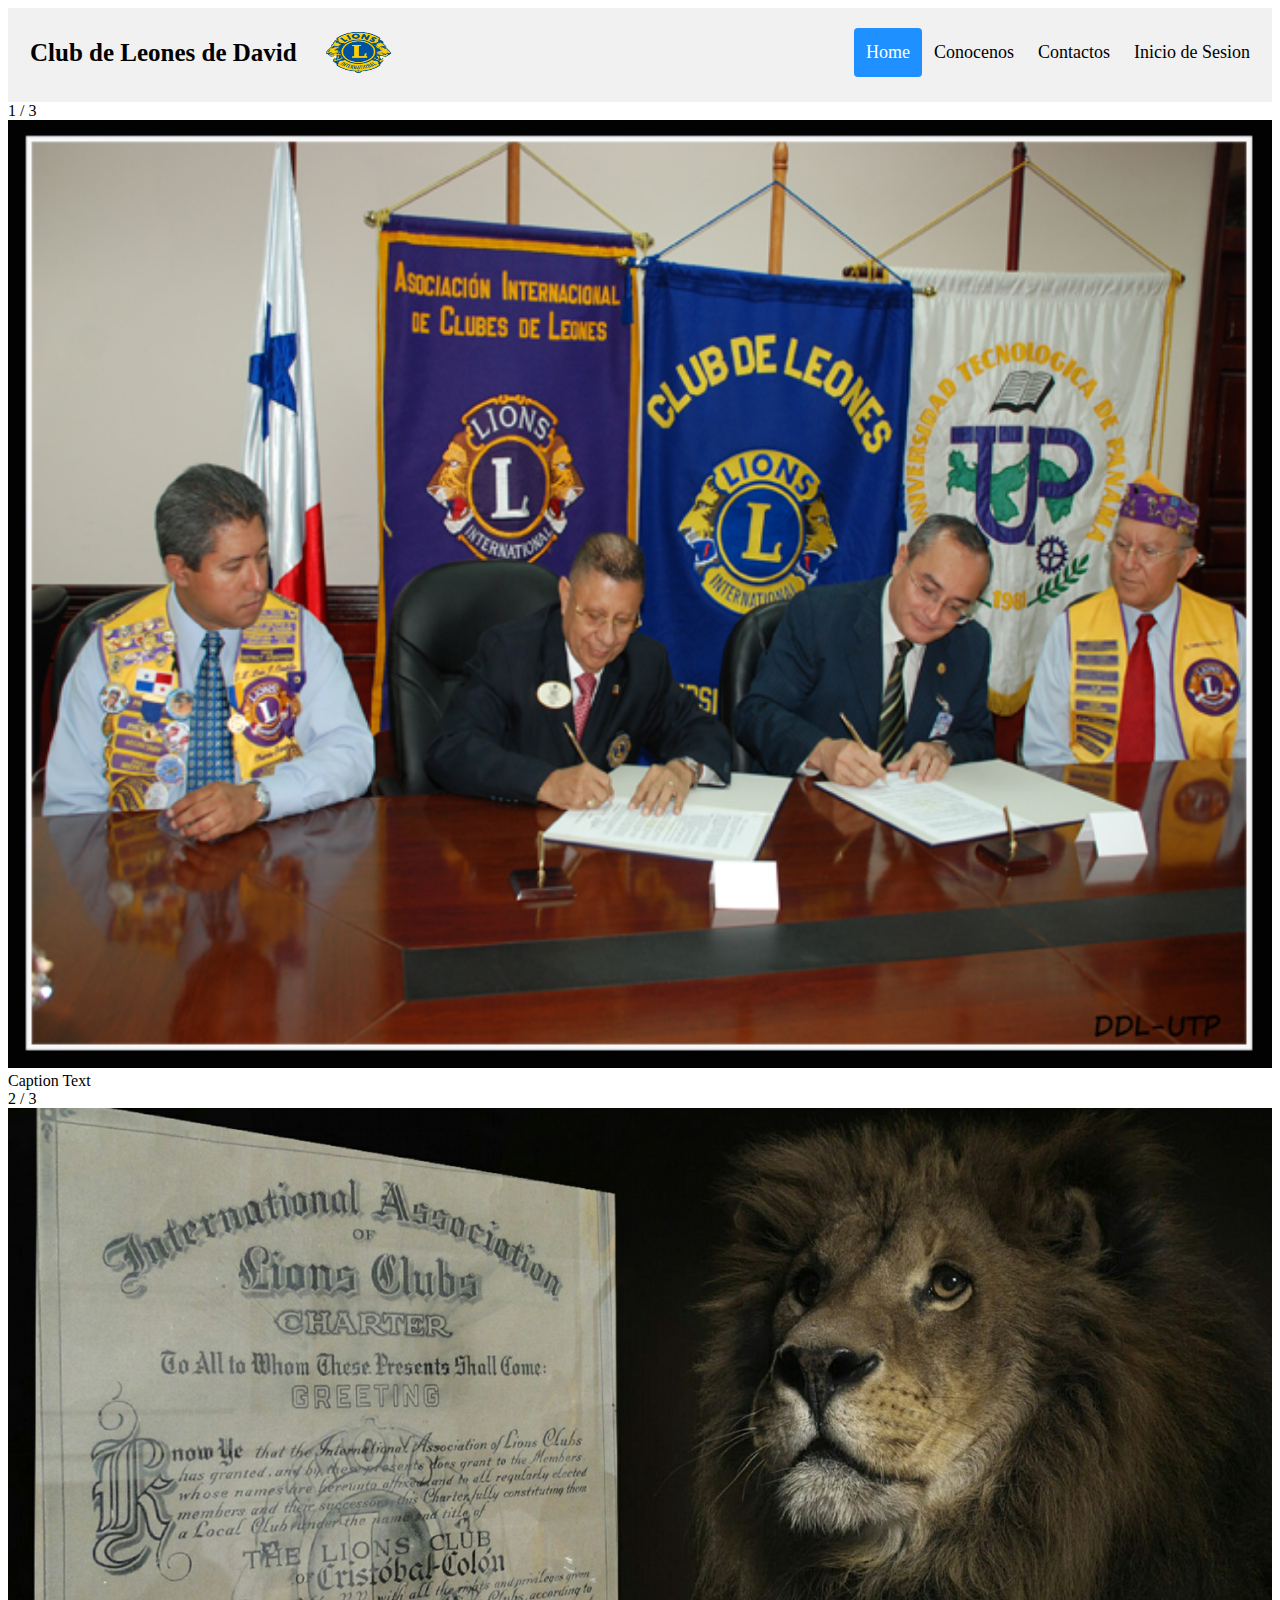
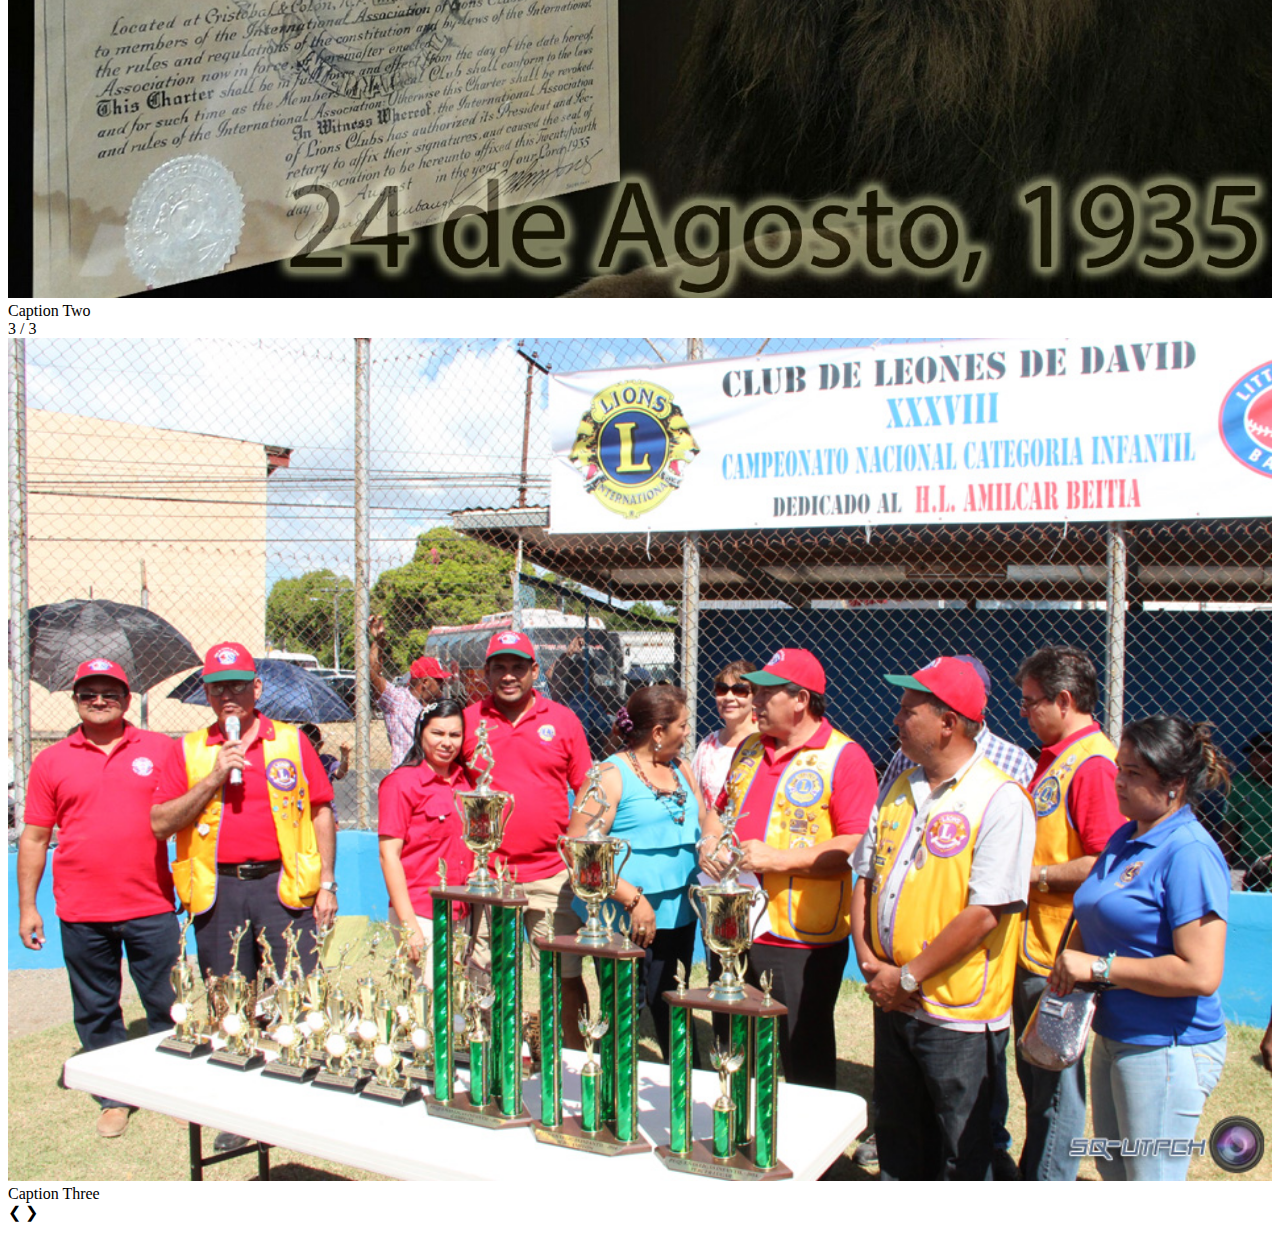
==== home.html @ 42540f72 "Actualizacion" ====
<!DOCTYPE html>
<html lang="es">
<head>
    <meta charset="UTF-8">
    <meta name="viewport" content="width=device-width, initial-scale=1.0">
    <meta http-equiv="X-UA-Compatible" content="ie=edge">
    <link rel="stylesheet" href="css/header.css" type="text/css" media="all">
    <link rel="shortcut icon" type="image/x-icon" href="imagenes/favicon.ico" />
    <title>HOME</title>

    <div href="css/header.css" class="header">
        <img float;left width="100" height="50" src= "imagenes/logo.png" alt="Club de Leones - David">
        <a href="" class="logo">Club de Leones de David</a>
        <div class="header-right">
          <a class="active" href="home.html">Home</a>
          <a href="#about">Conocenos</a>
          <a href="#about">Contactos</a>
          <a href="login/login.html">Inicio de Sesion</a>
        </div>
    </div>

        <!-- Slideshow container -->
    <div href="slideshow.js" href="css/slideshow.css" class="slideshow-container">

        <!-- Full-width images with number and caption text -->
        <div class="mySlides fade">
        <div class="numbertext">1 / 3</div>
        <img src="imagenes/slide1.jpg" style="width:100%">
        <div class="text">Caption Text</div>
        </div>
    
        <div class="mySlides fade">
        <div class="numbertext">2 / 3</div>
        <img src="imagenes/slide2.jpg" style="width:100%">
        <div class="text">Caption Two</div>
        </div>
    
        <div class="mySlides fade">
        <div class="numbertext">3 / 3</div>
        <img src="imagenes/slide3.jpg" style="width:100%">
        <div class="text">Caption Three</div>
        </div>
    
        <!-- Next and previous buttons -->
        <a class="prev" onclick="plusSlides(-1)">&#10094;</a>
        <a class="next" onclick="plusSlides(1)">&#10095;</a>
    </div>
    <br>
    
    <!-- The dots/circles -->
    <div style="text-align:center">
        <span class="dot" onclick="currentSlide(1)"></span>
        <span class="dot" onclick="currentSlide(2)"></span>
        <span class="dot" onclick="currentSlide(3)"></span>
    </div>
</head>
<body>
    





</body>
</html>
---- css/header.css ----
/* Style the header with a grey background and some padding */
.header {
    overflow: hidden;
    background-color: #f1f1f1;
    padding: 20px 10px;
  }
  
  /* Style the header links */
  .header a {
    float: left;
    color: black;
    text-align: center;
    padding: 12px;
    text-decoration: none;
    font-size: 18px;
    line-height: 25px;
    border-radius: 4px;
  }
  
  /* Style the logo link (notice that we set the same value of line-height and font-size to prevent the header to increase when the font gets bigger */
  .header a.logo {
    font-size: 25px;
    font-weight: bold;
  }
  .header a.logo2 {
    display:table-cell;
	text-align:center;
	vertical-align:middle;  
    border:red solid 1px;
    margin:0 0 0 2px;
  }
  #logotipo {background-color:brown; width:280px; float:left;}
  /* Change the background color on mouse-over */
  .header a:hover {
    background-color: #ddd;
    color: black;
  }
  
  /* Style the active/current link*/
  .header a.active {
    background-color: dodgerblue;
    color: white;
  }
  
  /* Float the link section to the right */
  .header-right {
    float: right;
  }
  
  /* Add media queries for responsiveness - when the screen is 500px wide or less, stack the links on top of each other */
  @media screen and (max-width: 500px) {
    .header a {
      float: none;
      display: block;
      text-align: left;
    }
    .header-right {
      float: none;
    }
  }
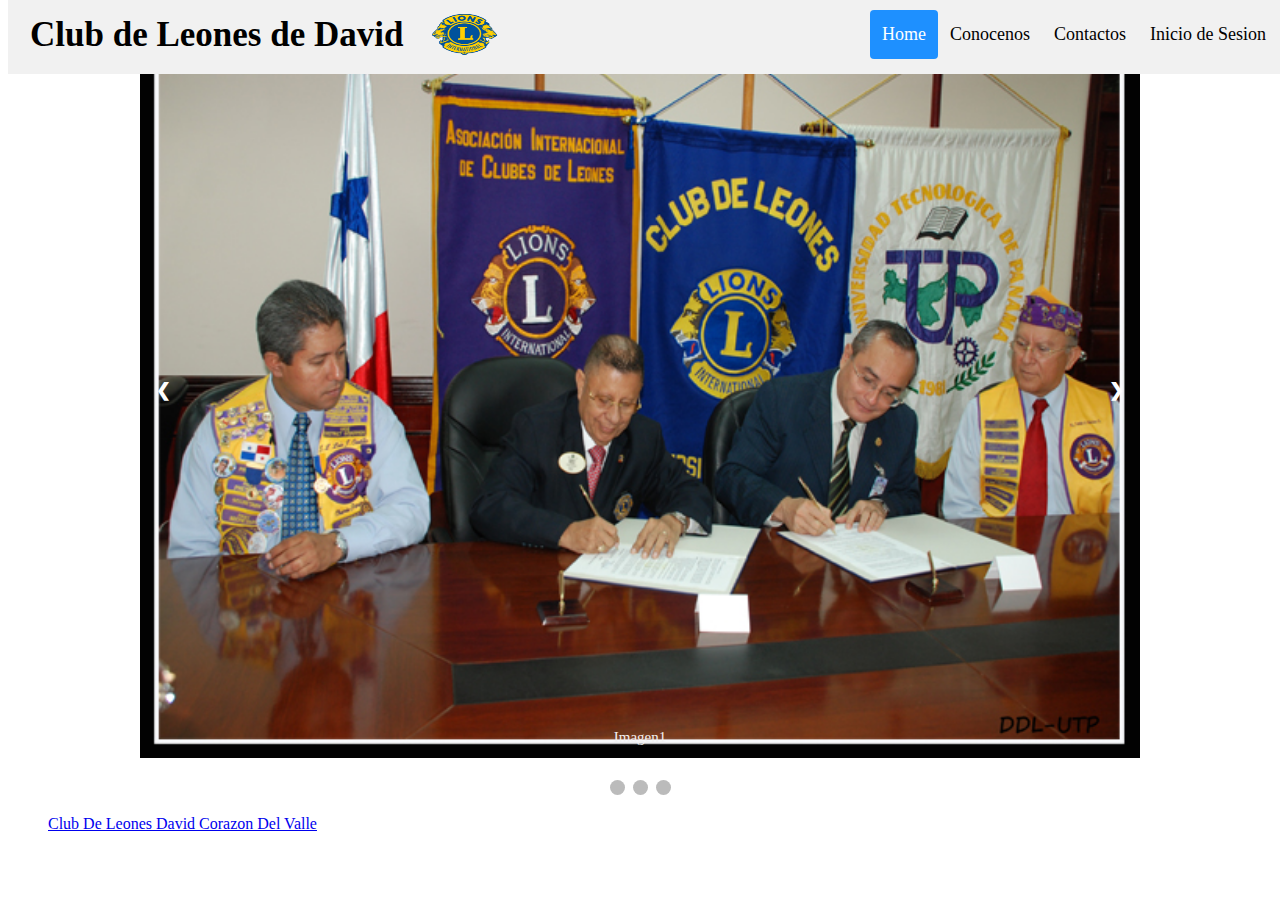
==== commit 1228b1ad: "update" ====
--- a/home.html
+++ b/home.html
@@ -4,62 +4,69 @@
     <meta charset="UTF-8">
     <meta name="viewport" content="width=device-width, initial-scale=1.0">
     <meta http-equiv="X-UA-Compatible" content="ie=edge">
-    <link rel="stylesheet" href="css/header.css" type="text/css" media="all">
+    <link rel="stylesheet" href="css/navbar.css" type="text/css" media="all">
+    <link rel="stylesheet" href="css/slideshow.css" type="text/css" media="all">
     <link rel="shortcut icon" type="image/x-icon" href="imagenes/favicon.ico" />
+
     <title>HOME</title>
-
-    <div href="css/header.css" class="header">
+    <!-- Navbar Setting -->
+    <div id="navbar">
         <img float;left width="100" height="50" src= "imagenes/logo.png" alt="Club de Leones - David">
-        <a href="" class="logo">Club de Leones de David</a>
-        <div class="header-right">
+        <a href="" id="logo">Club de Leones de David</a>
+        <div id="navbar-right">
           <a class="active" href="home.html">Home</a>
-          <a href="#about">Conocenos</a>
-          <a href="#about">Contactos</a>
+          <a href="conocenos.html">Conocenos</a>
+          <a href="contactos.html">Contactos</a>
           <a href="login/login.html">Inicio de Sesion</a>
         </div>
+        <script type="text/javascript" src="Javascript/navbar.js"></script>
     </div>
 
-        <!-- Slideshow container -->
-    <div href="slideshow.js" href="css/slideshow.css" class="slideshow-container">
-
-        <!-- Full-width images with number and caption text -->
-        <div class="mySlides fade">
-        <div class="numbertext">1 / 3</div>
-        <img src="imagenes/slide1.jpg" style="width:100%">
-        <div class="text">Caption Text</div>
-        </div>
-    
-        <div class="mySlides fade">
-        <div class="numbertext">2 / 3</div>
-        <img src="imagenes/slide2.jpg" style="width:100%">
-        <div class="text">Caption Two</div>
-        </div>
-    
-        <div class="mySlides fade">
-        <div class="numbertext">3 / 3</div>
-        <img src="imagenes/slide3.jpg" style="width:100%">
-        <div class="text">Caption Three</div>
-        </div>
-    
-        <!-- Next and previous buttons -->
-        <a class="prev" onclick="plusSlides(-1)">&#10094;</a>
-        <a class="next" onclick="plusSlides(1)">&#10095;</a>
-    </div>
-    <br>
-    
-    <!-- The dots/circles -->
-    <div style="text-align:center">
-        <span class="dot" onclick="currentSlide(1)"></span>
-        <span class="dot" onclick="currentSlide(2)"></span>
-        <span class="dot" onclick="currentSlide(3)"></span>
-    </div>
 </head>
 <body>
-    
-
-
-
-
-
+    <!-- Slideshow container -->
+                <div class="slideshow-container">
+                <!-- Full-width images with number and caption text -->
+                <div class="mySlides fade">
+                    <div class="numbertext">1 / 3</div>
+                    <img src="imagenes/slide1.jpg" style="width:100%">
+                    <div class="text">Imagen1</div>
+                </div>
+            
+                <div class="mySlides fade">
+                    <div class="numbertext">2 / 3</div>
+                    <img src="imagenes/slide2.jpg" style="width:100%">
+                    <div class="text">Imagen2</div>
+                </div>
+            
+                <div class="mySlides fade">
+                    <div class="numbertext">3 / 3</div>
+                    <img src="imagenes/slide3.jpg" style="width:100%">
+                    <div class="text">Imagen3</div>
+                </div>
+            
+                <!-- Next and previous buttons -->
+                <a class="prev" onclick="plusSlides(-1)">&#10094;</a>
+                <a class="next" onclick="plusSlides(1)">&#10095;</a>
+                </div>
+                <br>
+            
+            <!-- The dots/circles -->
+            <div style="text-align:center">
+                <span class="dot" onclick="currentSlide(1)"></span>
+                <span class="dot" onclick="currentSlide(2)"></span>
+                <span class="dot" onclick="currentSlide(3)"></span>
+            </div>
+            <script type="text/javascript" src="Javascript/slidershow.js"></script>
+    <!-- Facebook Page -->
+        <div id="fb-root"></div>
+        <script async defer crossorigin="anonymous" src="https://connect.facebook.net/en_US/sdk.js#xfbml=1&version=v3.3">
+        </script>
+        <div class="fb-page" data-href="https://www.facebook.com/Club-De-Leones-David-Corazon-Del-Valle-142501142435213/" 
+            data-tabs="timeline, events" data-width="500" data-height="800" data-small-header="false" 
+            data-adapt-container-width="true" data-hide-cover="false" data-show-facepile="true">
+            <blockquote cite="https://www.facebook.com/Club-De-Leones-David-Corazon-Del-Valle-142501142435213/" class="fb-xfbml-parse-ignore">
+            <a href="https://www.facebook.com/Club-De-Leones-David-Corazon-Del-Valle-142501142435213/">Club De Leones David Corazon Del Valle</a></blockquote>
+        </div>
 </body>
 </html>--- a/css/navbar.css
+++ b/css/navbar.css
@@ -0,0 +1,65 @@
+/* Create a sticky/fixed navbar */
+#navbar {
+  overflow: hidden;
+  background-color: #f1f1f1;
+  padding: 10px; /* Large padding which will shrink on scroll (using JS) */
+  transition: 0.4s; /* Adds a transition effect when the padding is decreased */
+  position: fixed; /* Sticky/fixed navbar */
+  width: 100%;
+  top: 0; /* At the top */
+  z-index: 99;
+}
+
+/* Style the navbar links */
+#navbar a {
+  float: left;
+  color: black;
+  text-align: center;
+  padding: 12px;
+  text-decoration: none;
+  font-size: 18px;
+  line-height: 25px;
+  border-radius: 4px;
+}
+
+/* Style the logo */
+#navbar #logo {
+  font-size: 35px;
+  font-weight: bold;
+  transition: 0.4s;
+}
+
+/* Links on mouse-over */
+#navbar a:hover {
+  background-color: #ddd;
+  color: black;
+}
+
+/* Style the active/current link */
+#navbar a.active {
+  background-color: dodgerblue;
+  color: white;
+}
+
+/* Display some links to the right */
+#navbar-right {
+  float: right;
+}
+
+/* Add responsiveness - on screens less than 580px wide, display the navbar vertically instead of horizontally */
+@media screen and (max-width: 580px) {
+  #navbar {
+    padding: 20px 10px !important; /* Use !important to make sure that JavaScript doesn't override the padding on small screens */
+  }
+  #navbar a {
+    float: none;
+    display: block;
+    text-align: left;
+  }
+  #navbar-right {
+    float: none;
+  }
+  body#portada ul.menu li:nth-child(1) a {
+    background: red;
+  }
+}--- a/css/slideshow.css
+++ b/css/slideshow.css
@@ -0,0 +1,95 @@
+* {box-sizing:border-box}
+
+/* Slideshow container */
+.slideshow-container {
+  max-width: 1000px;
+  /* max-height: 500px; */
+  position: relative;
+  margin: auto;
+}
+
+/* Hide the images by default */
+.mySlides {
+  display: none;
+}
+
+/* Next & previous buttons */
+.prev, .next {
+  cursor: pointer;
+  position: absolute;
+  top: 50%;
+  width: auto;
+  margin-top: -22px;
+  padding: 16px;
+  color: white;
+  font-weight: bold;
+  font-size: 18px;
+  transition: 0.6s ease;
+  border-radius: 0 3px 3px 0;
+  user-select: none;
+}
+
+/* Position the "next button" to the right */
+.next {
+  right: 0;
+  border-radius: 3px 0 0 3px;
+}
+
+/* On hover, add a black background color with a little bit see-through */
+.prev:hover, .next:hover {
+  background-color: rgba(0,0,0,0.8);
+}
+
+/* Caption text */
+.text {
+  color: #f2f2f2;
+  font-size: 15px;
+  padding: 8px 12px;
+  position: absolute;
+  bottom: 8px;
+  width: 100%;
+  text-align: center;
+}
+
+/* Number text (1/3 etc) */
+.numbertext {
+  color: #f2f2f2;
+  font-size: 12px;
+  padding: 8px 12px;
+  position: absolute;
+  top: 0;
+}
+
+/* The dots/bullets/indicators */
+.dot {
+  cursor: pointer;
+  height: 15px;
+  width: 15px;
+  margin: 0 2px;
+  background-color: #bbb;
+  border-radius: 50%;
+  display: inline-block;
+  transition: background-color 0.6s ease;
+}
+
+.active, .dot:hover {
+  background-color: #717171;
+}
+
+/* Fading animation */
+.fade {
+  -webkit-animation-name: fade;
+  -webkit-animation-duration: 1.5s;
+  animation-name: fade;
+  animation-duration: 1.5s;
+}
+
+@-webkit-keyframes fade {
+  from {opacity: .4}
+  to {opacity: 1}
+}
+
+@keyframes fade {
+  from {opacity: .4}
+  to {opacity: 1}
+}